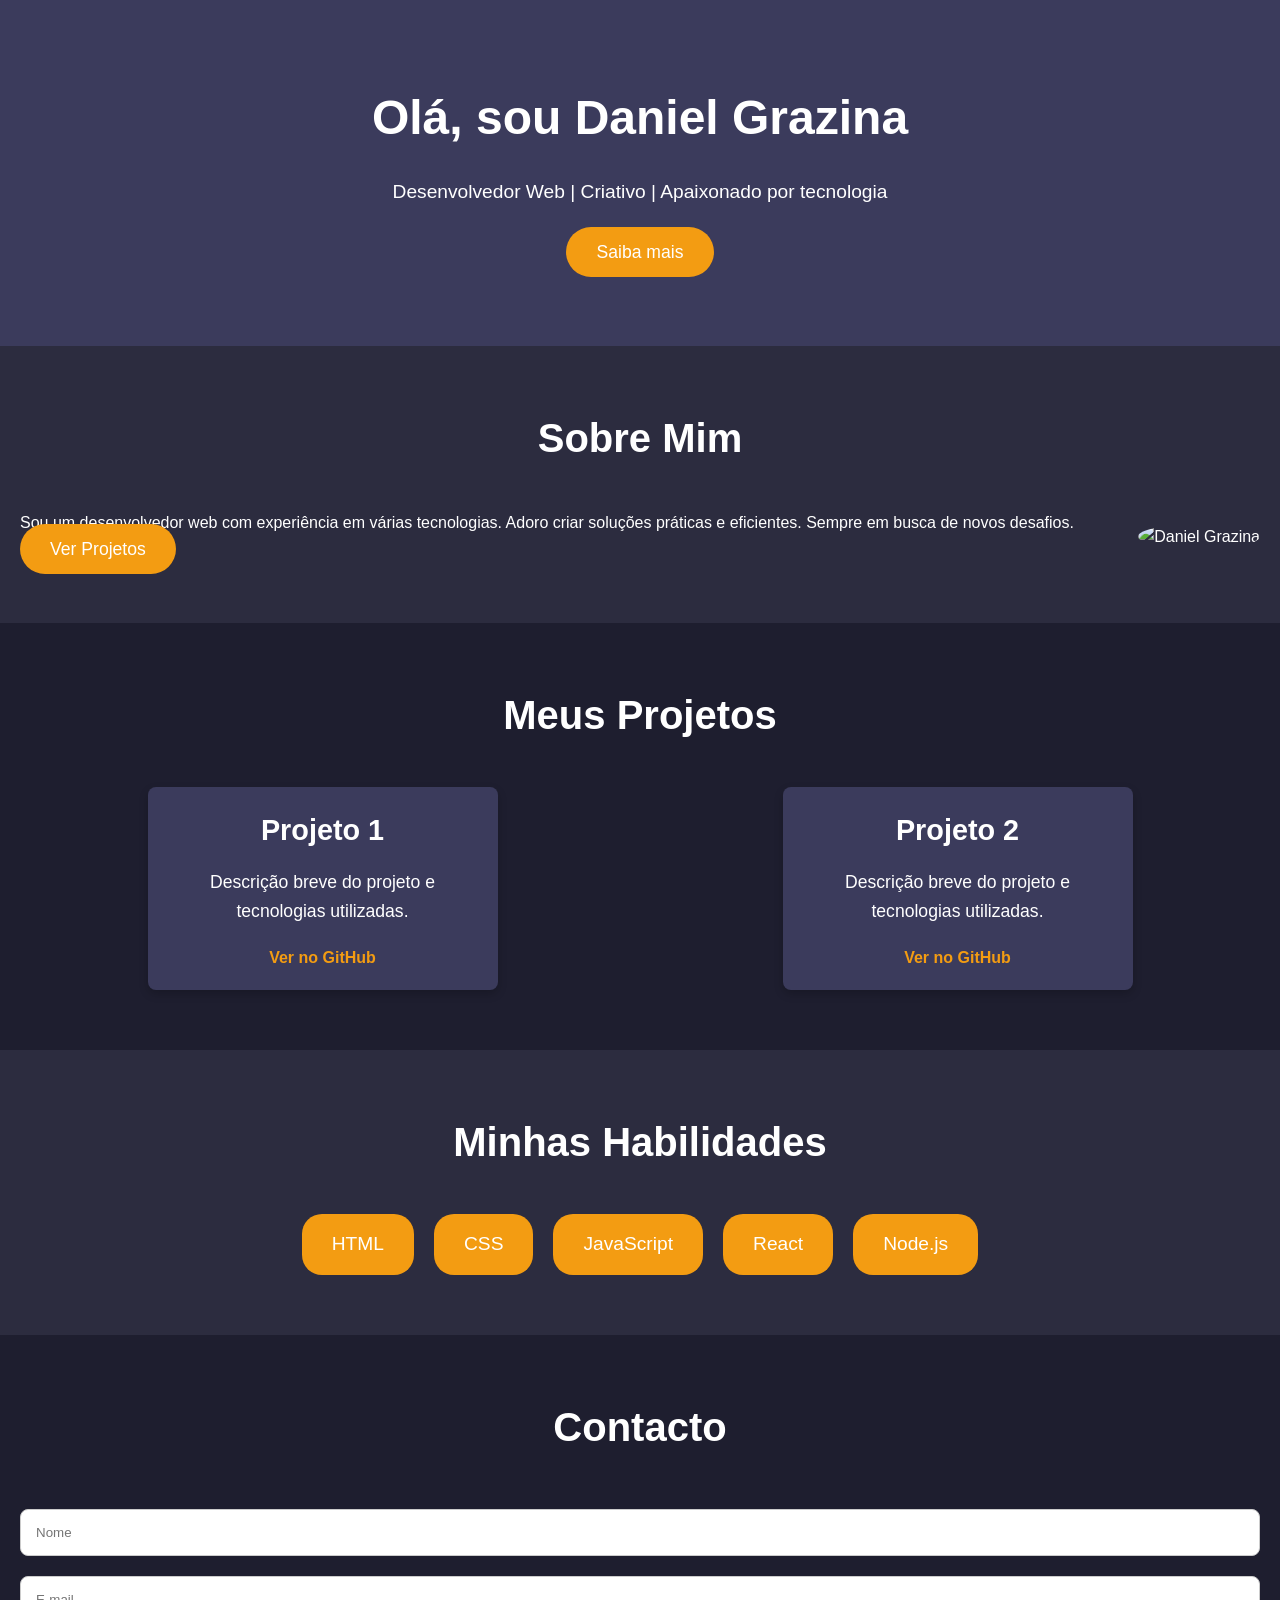
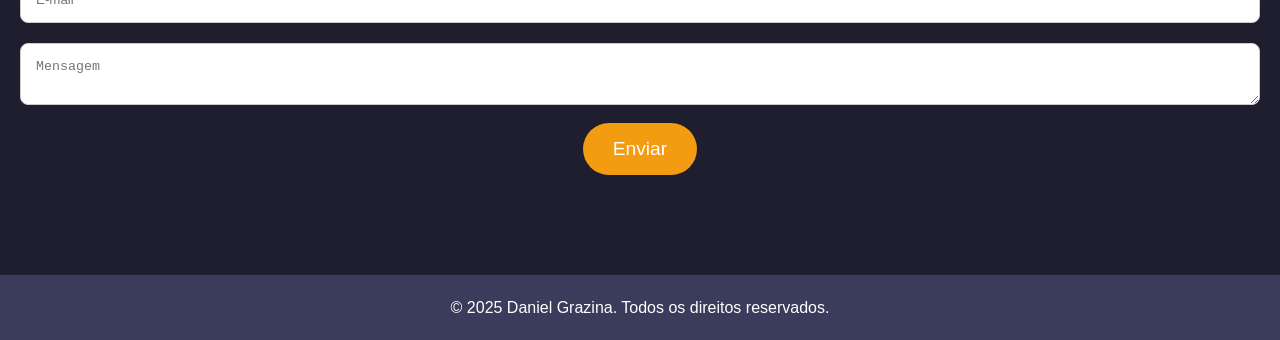
==== index.html @ cc406f0b "Commit 1 || Base do site portefolio" ====
<!DOCTYPE html>
<html lang="pt">
<head>
    <meta charset="UTF-8">
    <meta name="viewport" content="width=device-width, initial-scale=1.0">
    <title>Portfólio de Daniel Grazina</title>
    <link rel="stylesheet" href="css/style.css">
</head>
<body>

    <!-- Home -->
    <section id="home">
        <div class="container">
            <h1 class="fade-in">Olá, sou Daniel Grazina</h1>
            <p class="fade-in">Desenvolvedor Web | Criativo | Apaixonado por tecnologia</p>
            <a href="#sobre" class="cta-btn">Saiba mais</a>
        </div>
    </section>

    <!-- Sobre Mim -->
    <section id="sobre">
        <div class="container">
            <h2 class="slide-in">Sobre Mim</h2>
            <div class="about-content">
                <div class="text fade-in">
                    <p>Sou um desenvolvedor web com experiência em várias tecnologias. Adoro criar soluções práticas e eficientes. Sempre em busca de novos desafios.</p>
                    <a href="#projetos" class="cta-btn">Ver Projetos</a>
                </div>
                <div class="image fade-in">
                    <img src="images/minha-imagem.jpg" alt="Daniel Grazina">
                </div>
            </div>
        </div>
    </section>

    <!-- Projetos -->
    <section id="projetos">
        <div class="container">
            <h2 class="slide-in">Meus Projetos</h2>
            <div class="projects-grid">
                <div class="project zoom-in">
                    <h3>Projeto 1</h3>
                    <p>Descrição breve do projeto e tecnologias utilizadas.</p>
                    <a href="https://github.com/danielgrazina/projeto1" target="_blank">Ver no GitHub</a>
                </div>
                <div class="project zoom-in">
                    <h3>Projeto 2</h3>
                    <p>Descrição breve do projeto e tecnologias utilizadas.</p>
                    <a href="https://github.com/danielgrazina/projeto2" target="_blank">Ver no GitHub</a>
                </div>
            </div>
        </div>
    </section>

    <!-- Habilidades -->
    <section id="habilidades">
        <div class="container">
            <h2 class="slide-in">Minhas Habilidades</h2>
            <div class="skills">
                <div class="skill">HTML</div>
                <div class="skill">CSS</div>
                <div class="skill">JavaScript</div>
                <div class="skill">React</div>
                <div class="skill">Node.js</div>
            </div>
        </div>
    </section>

    <!-- Contacto -->
    <section id="contacto">
        <div class="container">
            <h2 class="slide-in">Contacto</h2>
            <form>
                <input type="text" placeholder="Nome" required>
                <input type="email" placeholder="E-mail" required>
                <textarea placeholder="Mensagem" required></textarea>
                <button type="submit">Enviar</button>
            </form>
        </div>
    </section>

    <footer>
        <p>&copy; 2025 Daniel Grazina. Todos os direitos reservados.</p>
    </footer>

    <script src="js/script.js"></script>
</body>
</html>
---- css/style.css ----
/* RESET GLOBAL */
* {
    margin: 0;
    padding: 0;
    box-sizing: border-box;
}

body {
    font-family: 'Arial', sans-serif;
    background-color: #1e1e2f;
    color: #fff;
    line-height: 1.6;
    transition: all 0.3s ease;
}

/* --- SEÇÃO HOME --- */
#home {
    background: #3b3b5c;
    color: white;
    text-align: center;
    padding: 80px 20px;
}

#home h1 {
    font-size: 3em;
    margin-bottom: 20px;
    opacity: 0;
    animation: fadeIn 2s forwards;
}

#home p {
    font-size: 1.2em;
    margin-bottom: 30px;
}

.cta-btn {
    background: #f39c12;
    color: white;
    padding: 15px 30px;
    text-decoration: none;
    font-size: 1.1em;
    border-radius: 30px;
    transition: background 0.3s ease;
}

.cta-btn:hover {
    background: #e67e22;
}

@keyframes fadeIn {
    to {
        opacity: 1;
    }
}

/* --- SEÇÃO SOBRE --- */
#sobre {
    background: #2c2c3f;
    padding: 60px 20px;
    text-align: center;
}

#sobre h2 {
    font-size: 2.5em;
    margin-bottom: 40px;
    opacity: 0;
    animation: slideIn 1s forwards;
}

@keyframes slideIn {
    0% {
        opacity: 0;
        transform: translateY(20px);
    }
    100% {
        opacity: 1;
        transform: translateY(0);
    }
}

.about-content {
    display: flex;
    align-items: center;
    justify-content: center;
    gap: 50px;
}

.about-content .text {
    flex: 1;
    text-align: left;
    opacity: 0;
    animation: fadeIn 2s forwards;
}

.about-content .image img {
    width: 150px;
    height: 150px;
    border-radius: 50%;
}

/* --- SEÇÃO PROJETOS --- */
#projetos {
    background: #1e1e2f;
    padding: 60px 20px;
}

#projetos h2 {
    text-align: center;
    font-size: 2.5em;
    margin-bottom: 40px;
    opacity: 0;
    animation: slideIn 1s forwards;
}

.projects-grid {
    display: grid;
    grid-template-columns: repeat(auto-fit, minmax(300px, 1fr));
    gap: 30px;
    justify-items: center;
}

.project {
    background: #3b3b5c;
    padding: 20px;
    text-align: center;
    box-shadow: 0 4px 10px rgba(0, 0, 0, 0.2);
    border-radius: 8px;
    width: 100%;
    max-width: 350px;
    transition: transform 0.3s ease;
}

.project:hover {
    transform: scale(1.05);
}

.project h3 {
    font-size: 1.8em;
    margin-bottom: 15px;
}

.project p {
    font-size: 1.1em;
    margin-bottom: 20px;
}

.project a {
    color: #f39c12;
    text-decoration: none;
    font-weight: bold;
}

.project a:hover {
    text-decoration: underline;
}

@keyframes zoomIn {
    0% {
        transform: scale(0);
    }
    100% {
        transform: scale(1);
    }
}

/* --- SEÇÃO HABILIDADES --- */
#habilidades {
    background: #2c2c3f;
    padding: 60px 20px;
    text-align: center;
}

#habilidades h2 {
    font-size: 2.5em;
    margin-bottom: 40px;
    opacity: 0;
    animation: slideIn 1s forwards;
}

.skills {
    display: flex;
    justify-content: center;
    gap: 20px;
    flex-wrap: wrap;
}

.skill {
    background: #f39c12;
    color: white;
    padding: 15px 30px;
    font-size: 1.2em;
    border-radius: 20px;
    transition: background 0.3s ease;
}

.skill:hover {
    background: #e67e22;
}

/* --- SEÇÃO CONTACTO --- */
#contacto {
    background: #1e1e2f;
    padding: 60px 20px;
    text-align: center;
}

#contacto h2 {
    font-size: 2.5em;
    margin-bottom: 40px;
    opacity: 0;
    animation: slideIn 1s forwards;
}

form input,
form textarea {
    width: 100%;
    padding: 15px;
    margin: 10px 0;
    border: 1px solid #ccc;
    border-radius: 8px;
}

form button {
    background: #f39c12;
    color: white;
    padding: 15px 30px;
    border: none;
    border-radius: 30px;
    font-size: 1.2em;
    cursor: pointer;
    transition: background 0.3s ease;
}

form button:hover {
    background: #e67e22;
}

/* --- FOOTER --- */
footer {
    background: #3b3b5c;
    color: white;
    text-align: center;
    padding: 20px;
    margin-top: 40px;
}
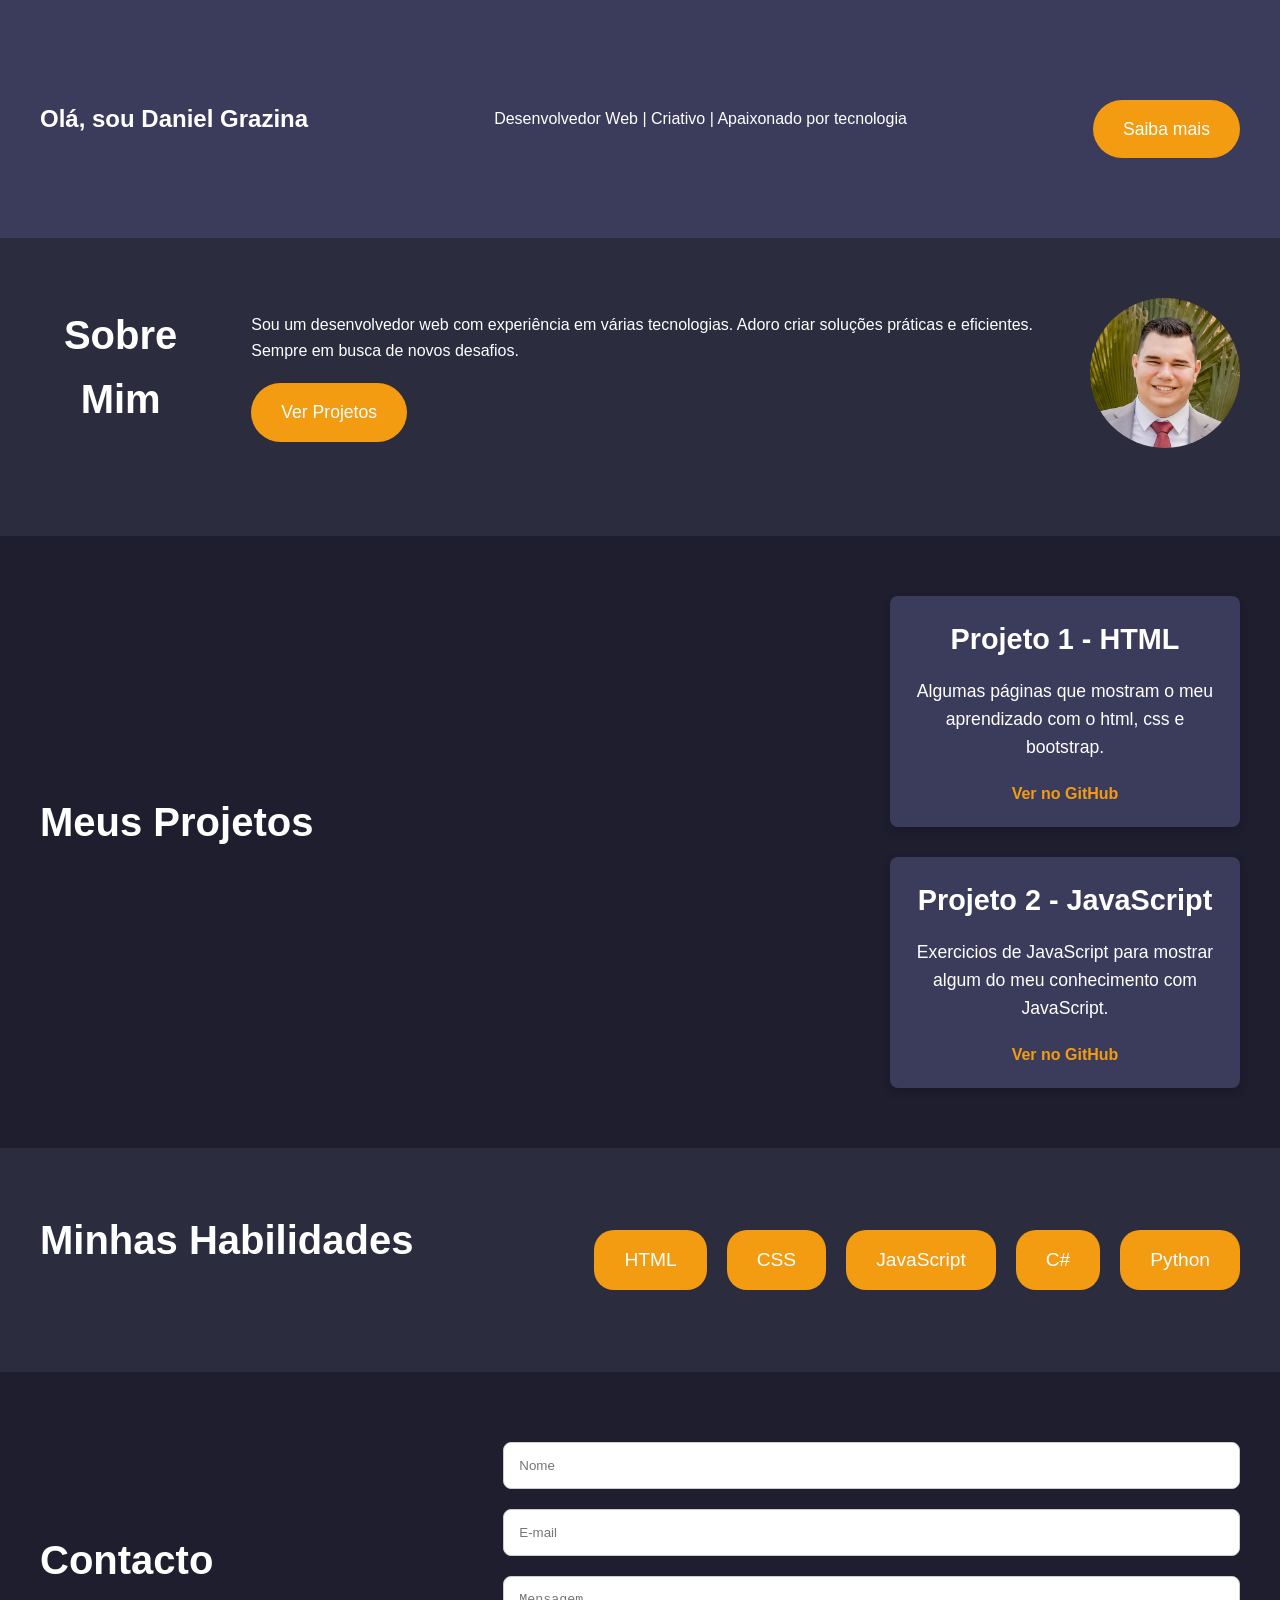
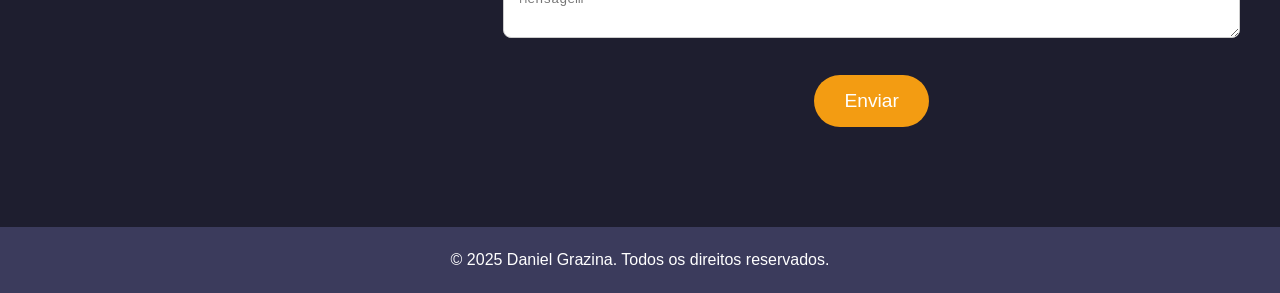
==== commit 7a5f26c9: "Commit 6 || Adição de imagem e mudança de recursos como link para projetos" ====
--- a/index.html
+++ b/index.html
@@ -27,7 +27,7 @@
                     <a href="#projetos" class="cta-btn">Ver Projetos</a>
                 </div>
                 <div class="image fade-in">
-                    <img src="images/minha-imagem.jpg" alt="Daniel Grazina">
+                    <img src="img/my_pic.png" alt="Daniel Grazina">
                 </div>
             </div>
         </div>
@@ -39,14 +39,14 @@
             <h2 class="slide-in">Meus Projetos</h2>
             <div class="projects-grid">
                 <div class="project zoom-in">
-                    <h3>Projeto 1</h3>
-                    <p>Descrição breve do projeto e tecnologias utilizadas.</p>
-                    <a href="https://github.com/danielgrazina/projeto1" target="_blank">Ver no GitHub</a>
+                    <h3>Projeto 1 - HTML</h3>
+                    <p>Algumas páginas que mostram o meu aprendizado com o html, css e bootstrap.</p>
+                    <a href="https://github.com/DanielGrazina/Daniel_Grazina_TPSI0525/tree/69931797c4594b85895cddb3e9b434cc70a357a5/HTML" target="_blank">Ver no GitHub</a>
                 </div>
                 <div class="project zoom-in">
-                    <h3>Projeto 2</h3>
-                    <p>Descrição breve do projeto e tecnologias utilizadas.</p>
-                    <a href="https://github.com/danielgrazina/projeto2" target="_blank">Ver no GitHub</a>
+                    <h3>Projeto 2 - JavaScript</h3>
+                    <p>Exercicios de JavaScript para mostrar algum do meu conhecimento com JavaScript.</p>
+                    <a href="https://github.com/DanielGrazina/Daniel_Grazina_TPSI0525/tree/69931797c4594b85895cddb3e9b434cc70a357a5/JavaScript2" target="_blank">Ver no GitHub</a>
                 </div>
             </div>
         </div>
@@ -60,8 +60,8 @@
                 <div class="skill">HTML</div>
                 <div class="skill">CSS</div>
                 <div class="skill">JavaScript</div>
-                <div class="skill">React</div>
-                <div class="skill">Node.js</div>
+                <div class="skill">C#</div>
+                <div class="skill">Python</div>
             </div>
         </div>
     </section>
--- a/css/style.css
+++ b/css/style.css
@@ -19,18 +19,35 @@
     color: white;
     text-align: center;
     padding: 80px 20px;
-}
-
-#home h1 {
-    font-size: 3em;
-    margin-bottom: 20px;
-    opacity: 0;
-    animation: fadeIn 2s forwards;
-}
-
-#home p {
-    font-size: 1.2em;
-    margin-bottom: 30px;
+    display: flex;
+    flex-direction: column;
+    justify-content: center;
+    align-items: center;
+    position: relative;
+    overflow: hidden;
+}
+
+.container {
+    display: flex;
+    justify-content: space-between;
+    align-items: center;
+    width: 100%;
+    max-width: 1200px;
+    margin: 0 auto;
+    gap: 50px;
+}
+
+.header-content {
+    text-align: center;
+    max-width: 500px;
+}
+
+.header-image img {
+    width: 150px;
+    height: 150px;
+    border-radius: 50%;
+    object-fit: cover;
+    transition: transform 0.5s ease;
 }
 
 .cta-btn {
@@ -41,6 +58,8 @@
     font-size: 1.1em;
     border-radius: 30px;
     transition: background 0.3s ease;
+    margin-top: 20px;
+    display: inline-block;
 }
 
 .cta-btn:hover {
@@ -50,6 +69,17 @@
 @keyframes fadeIn {
     to {
         opacity: 1;
+    }
+}
+
+@keyframes slideIn {
+    0% {
+        opacity: 0;
+        transform: translateY(20px);
+    }
+    100% {
+        opacity: 1;
+        transform: translateY(0);
     }
 }
 
@@ -65,17 +95,6 @@
     margin-bottom: 40px;
     opacity: 0;
     animation: slideIn 1s forwards;
-}
-
-@keyframes slideIn {
-    0% {
-        opacity: 0;
-        transform: translateY(20px);
-    }
-    100% {
-        opacity: 1;
-        transform: translateY(0);
-    }
 }
 
 .about-content {
@@ -83,6 +102,7 @@
     align-items: center;
     justify-content: center;
     gap: 50px;
+    flex-wrap: wrap;
 }
 
 .about-content .text {
@@ -90,12 +110,14 @@
     text-align: left;
     opacity: 0;
     animation: fadeIn 2s forwards;
+    margin-bottom: 20px;
 }
 
 .about-content .image img {
     width: 150px;
     height: 150px;
     border-radius: 50%;
+    margin-bottom: 20px;
 }
 
 /* --- SEÇÃO PROJETOS --- */
@@ -127,11 +149,12 @@
     border-radius: 8px;
     width: 100%;
     max-width: 350px;
-    transition: transform 0.3s ease;
+    transition: transform 0.3s ease, box-shadow 0.3s ease;
 }
 
 .project:hover {
     transform: scale(1.05);
+    box-shadow: 0 8px 15px rgba(0, 0, 0, 0.3);
 }
 
 .project h3 {
@@ -152,15 +175,6 @@
 
 .project a:hover {
     text-decoration: underline;
-}
-
-@keyframes zoomIn {
-    0% {
-        transform: scale(0);
-    }
-    100% {
-        transform: scale(1);
-    }
 }
 
 /* --- SEÇÃO HABILIDADES --- */
@@ -229,6 +243,7 @@
     font-size: 1.2em;
     cursor: pointer;
     transition: background 0.3s ease;
+    margin-top: 20px;
 }
 
 form button:hover {
@@ -243,3 +258,101 @@
     padding: 20px;
     margin-top: 40px;
 }
+
+/* --- RESPONSIVO --- */
+
+@media only screen and (max-width: 768px) {
+    .container {
+        flex-direction: column;
+        text-align: center;
+    }
+
+    .header-image img {
+        width: 120px;
+        height: 120px;
+    }
+
+    .header-content {
+        text-align: center;
+    }
+
+    .about-content {
+        flex-direction: column;
+    }
+
+    .projects-grid {
+        grid-template-columns: 1fr 1fr;
+    }
+
+    .project {
+        max-width: 100%;
+    }
+
+    .skills {
+        flex-direction: column;
+        gap: 10px;
+    }
+
+    .skill {
+        width: 80%;
+        margin: 0 auto;
+    }
+
+    form input,
+    form textarea {
+        padding: 12px;
+    }
+
+    form button {
+        width: 80%;
+        padding: 12px;
+    }
+}
+
+@media only screen and (max-width: 480px) {
+    #home h1 {
+        font-size: 2em;
+    }
+
+    #home p {
+        font-size: 1em;
+    }
+
+    .projects-grid {
+        grid-template-columns: 1fr;
+    }
+
+    .skill {
+        font-size: 1em;
+        padding: 10px 20px;
+    }
+
+    form button {
+        font-size: 1em;
+        padding: 10px 20px;
+    }
+
+    .header-image img {
+        width: 100px;
+        height: 100px;
+    }
+}
+
+/* --- ANIMAÇÕES ADICIONAIS --- */
+
+/* Animações para os elementos que entram na tela */
+.fade-in {
+    opacity: 0;
+    transform: translateY(50px);
+    transition: opacity 1s, transform 1s;
+}
+
+.fade-in.visible {
+    opacity: 1;
+    transform: translateY(0);
+}
+
+/* Efeito de Hover na Imagem */
+.header-image img {
+    transition: transform 0.3s ease;
+}
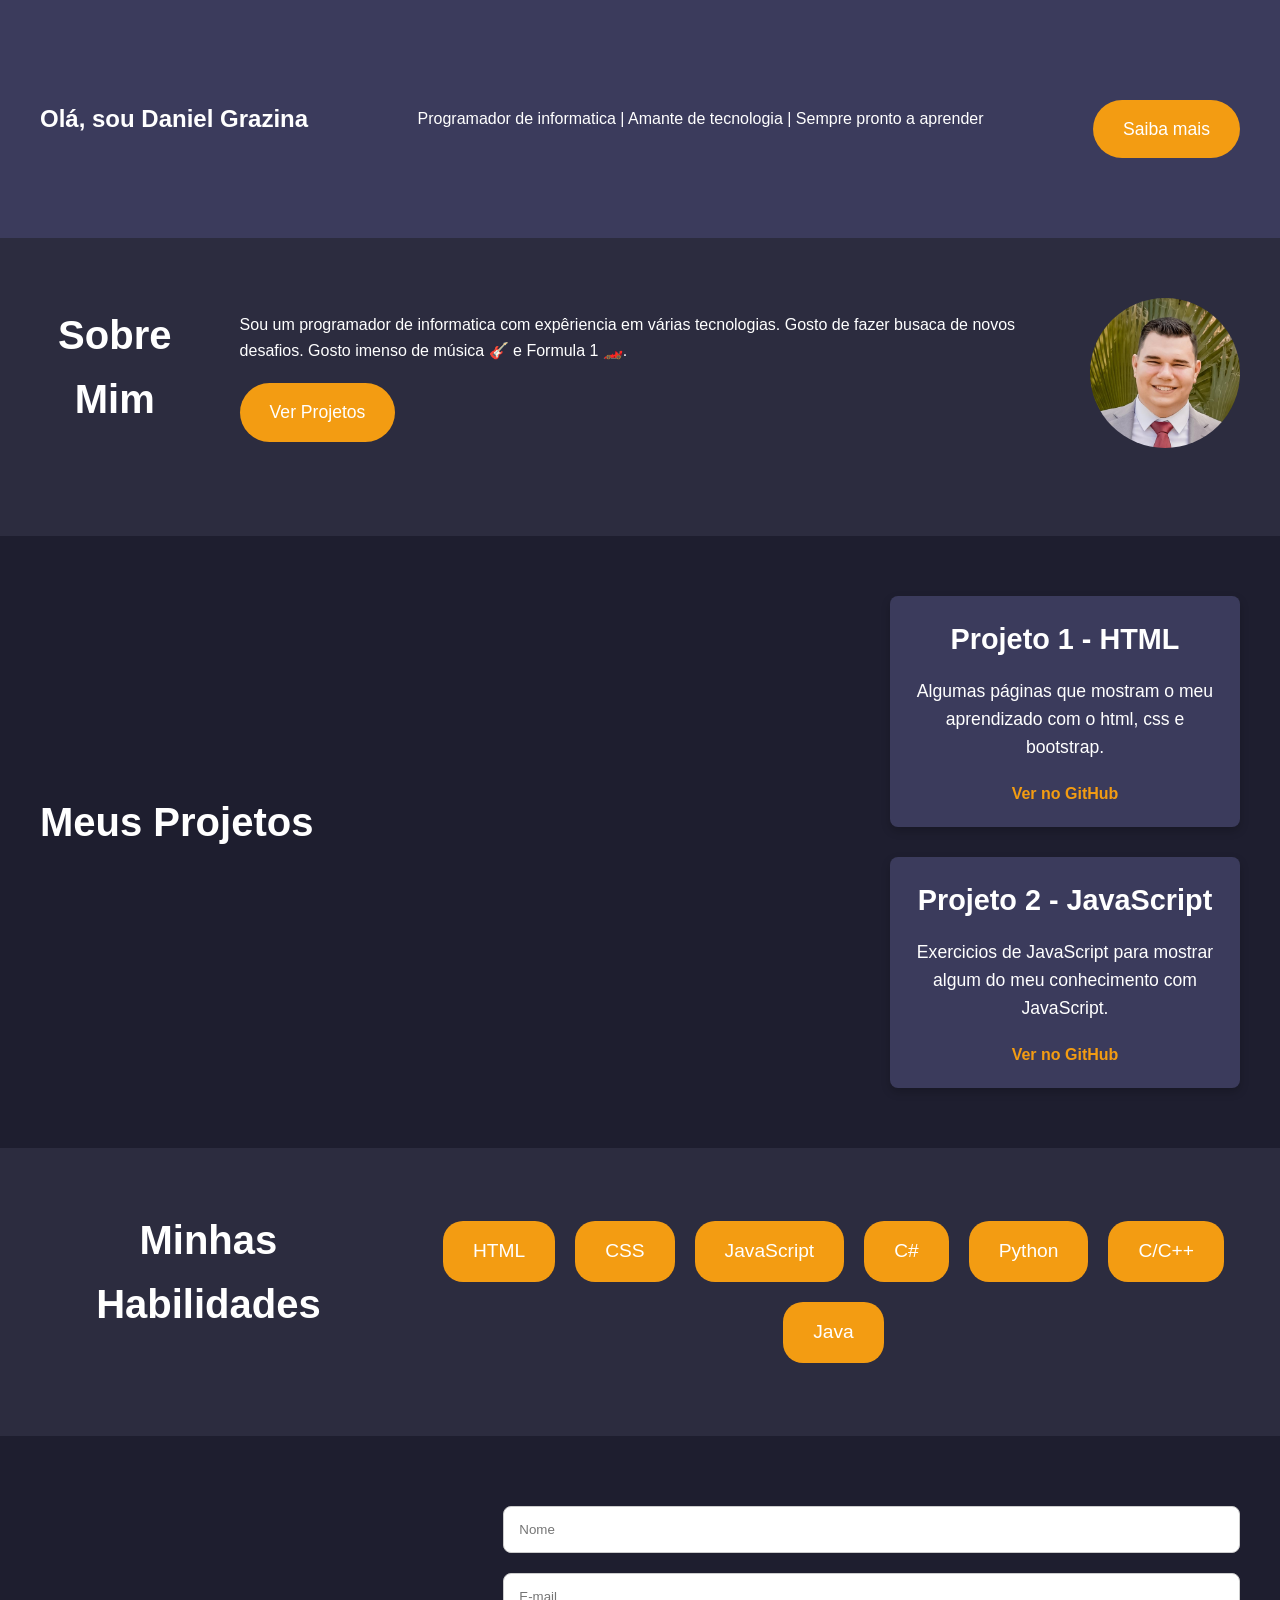
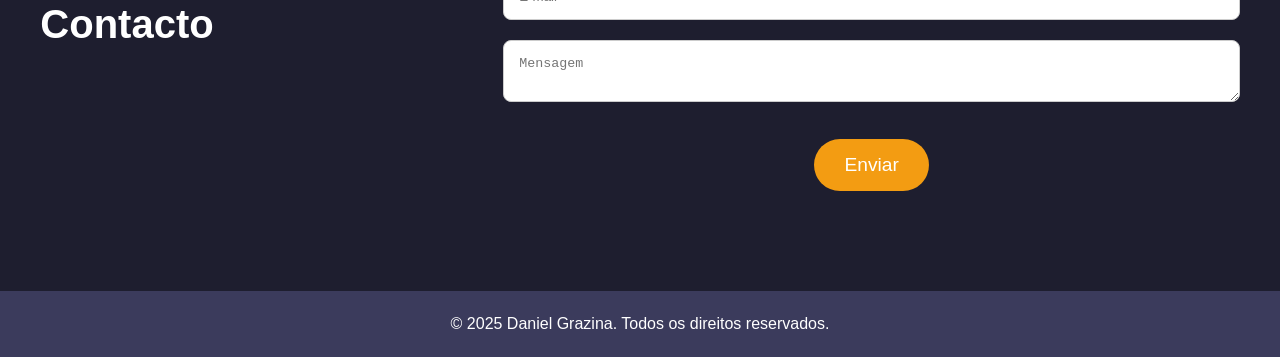
==== commit 639af470: "Commit 8 | Mudança de informações minhas no site" ====
--- a/index.html
+++ b/index.html
@@ -12,7 +12,7 @@
     <section id="home">
         <div class="container">
             <h1 class="fade-in">Olá, sou Daniel Grazina</h1>
-            <p class="fade-in">Desenvolvedor Web | Criativo | Apaixonado por tecnologia</p>
+            <p class="fade-in">Programador de informatica | Amante de tecnologia | Sempre pronto a aprender</p>
             <a href="#sobre" class="cta-btn">Saiba mais</a>
         </div>
     </section>
@@ -23,7 +23,7 @@
             <h2 class="slide-in">Sobre Mim</h2>
             <div class="about-content">
                 <div class="text fade-in">
-                    <p>Sou um desenvolvedor web com experiência em várias tecnologias. Adoro criar soluções práticas e eficientes. Sempre em busca de novos desafios.</p>
+                    <p>Sou um programador de informatica com expêriencia em várias tecnologias. Gosto de fazer busaca de novos desafios. Gosto imenso de música 🎸 e Formula 1 🏎️.</p>
                     <a href="#projetos" class="cta-btn">Ver Projetos</a>
                 </div>
                 <div class="image fade-in">
@@ -62,6 +62,8 @@
                 <div class="skill">JavaScript</div>
                 <div class="skill">C#</div>
                 <div class="skill">Python</div>
+                <div class="skill">C/C++</div>
+                <div class="skill">Java</div>
             </div>
         </div>
     </section>
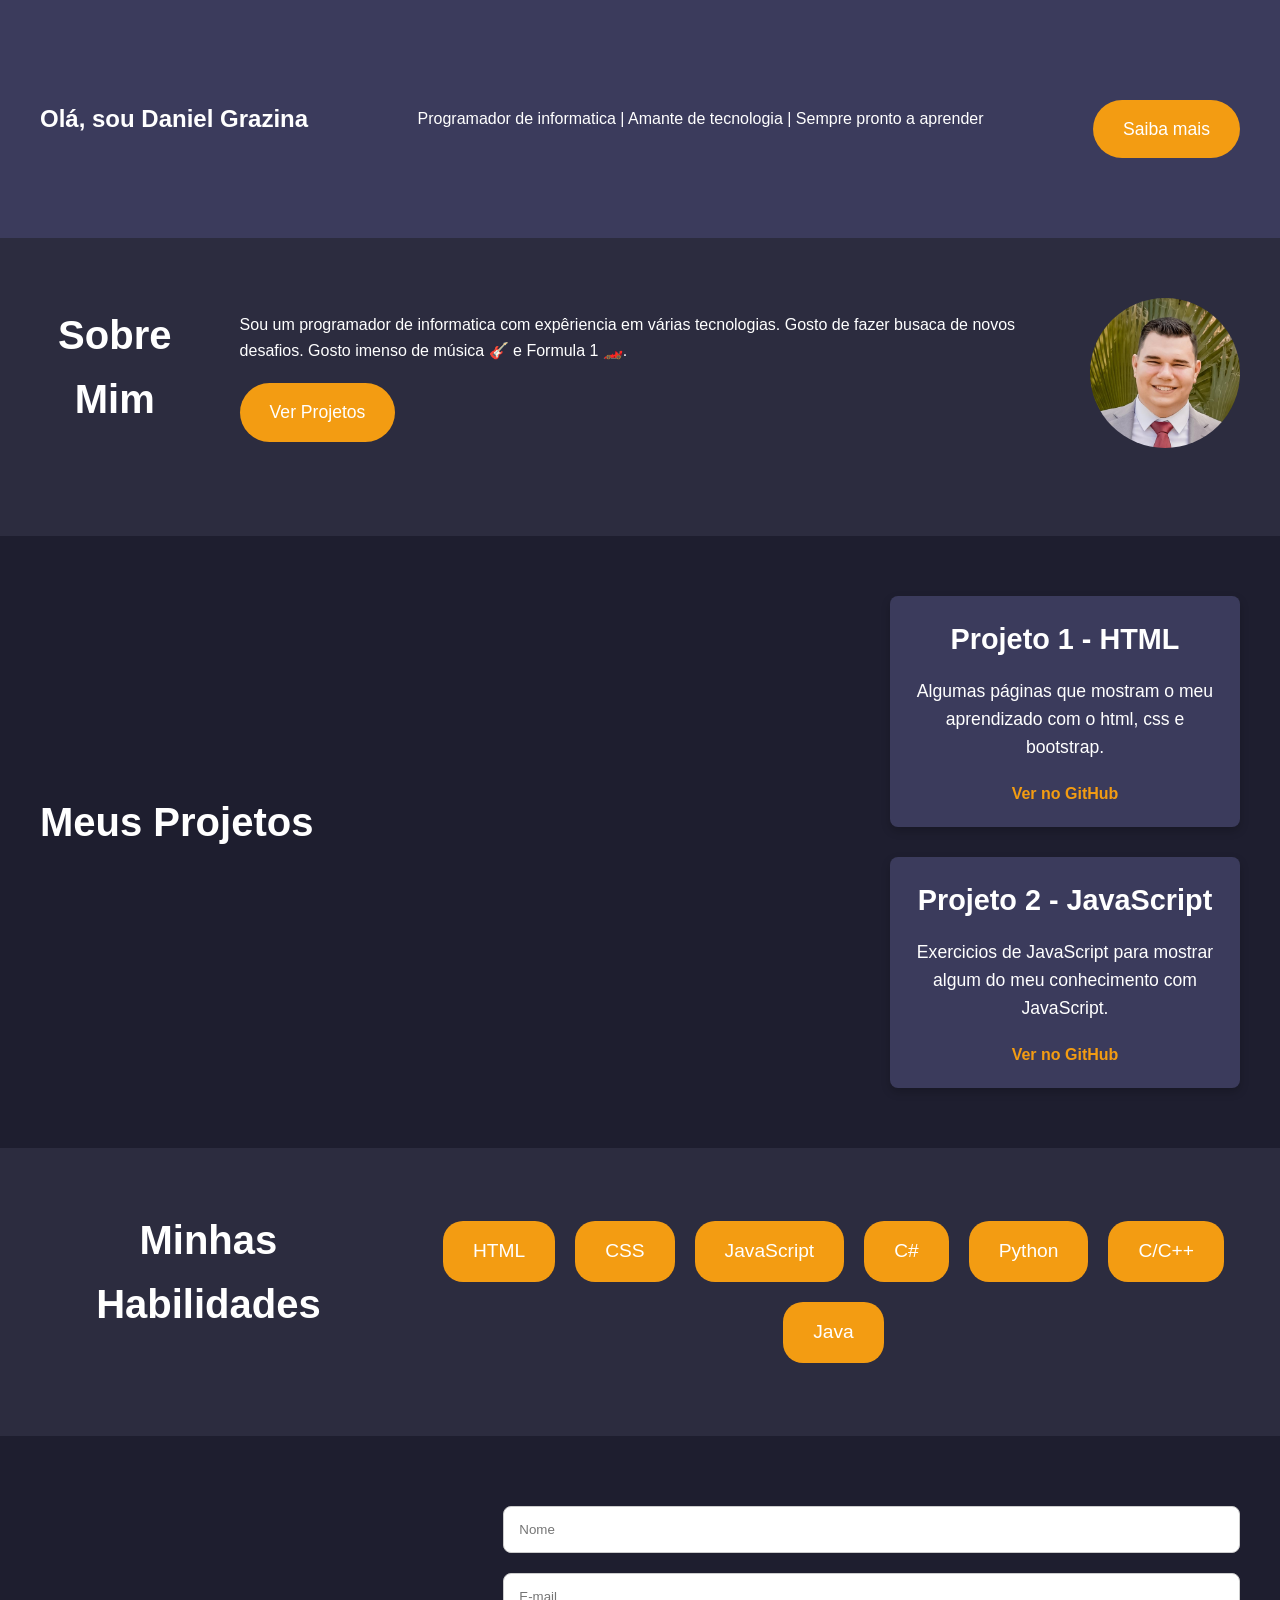
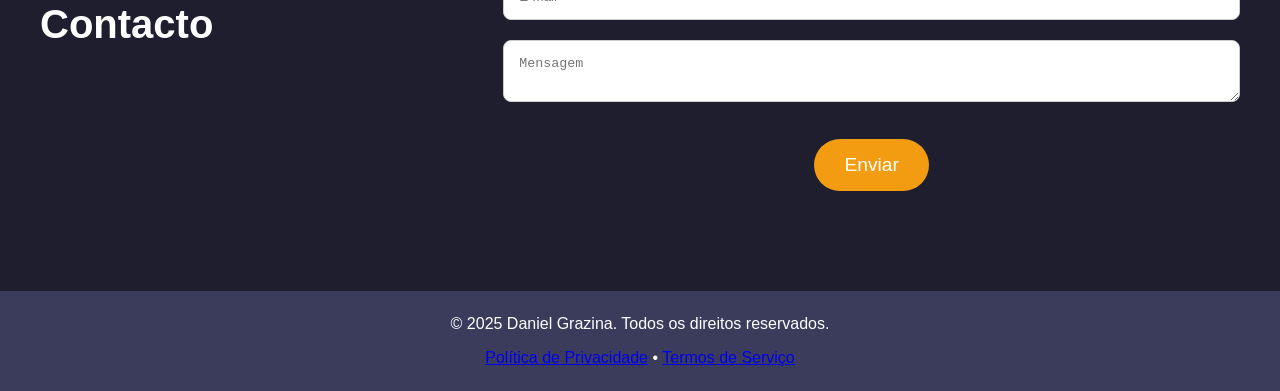
==== commit 23689cdc: "privacy and terms" ====
--- a/index.html
+++ b/index.html
@@ -82,8 +82,15 @@
     </section>
 
     <footer>
-        <p>&copy; 2025 Daniel Grazina. Todos os direitos reservados.</p>
-    </footer>
+    <p>&copy; 2025 Daniel Grazina. Todos os direitos reservados.</p>
+
+    <p style="margin-top: 8px;">
+        <a href="privacy.html" target="_blank" rel="noopener noreferrer">Política de Privacidade</a>
+        <span> • </span>
+        <a href="terms.html" target="_blank" rel="noopener noreferrer">Termos de Serviço</a>
+    </p>
+</footer>
+
 
     <script src="js/script.js"></script>
 </body>
